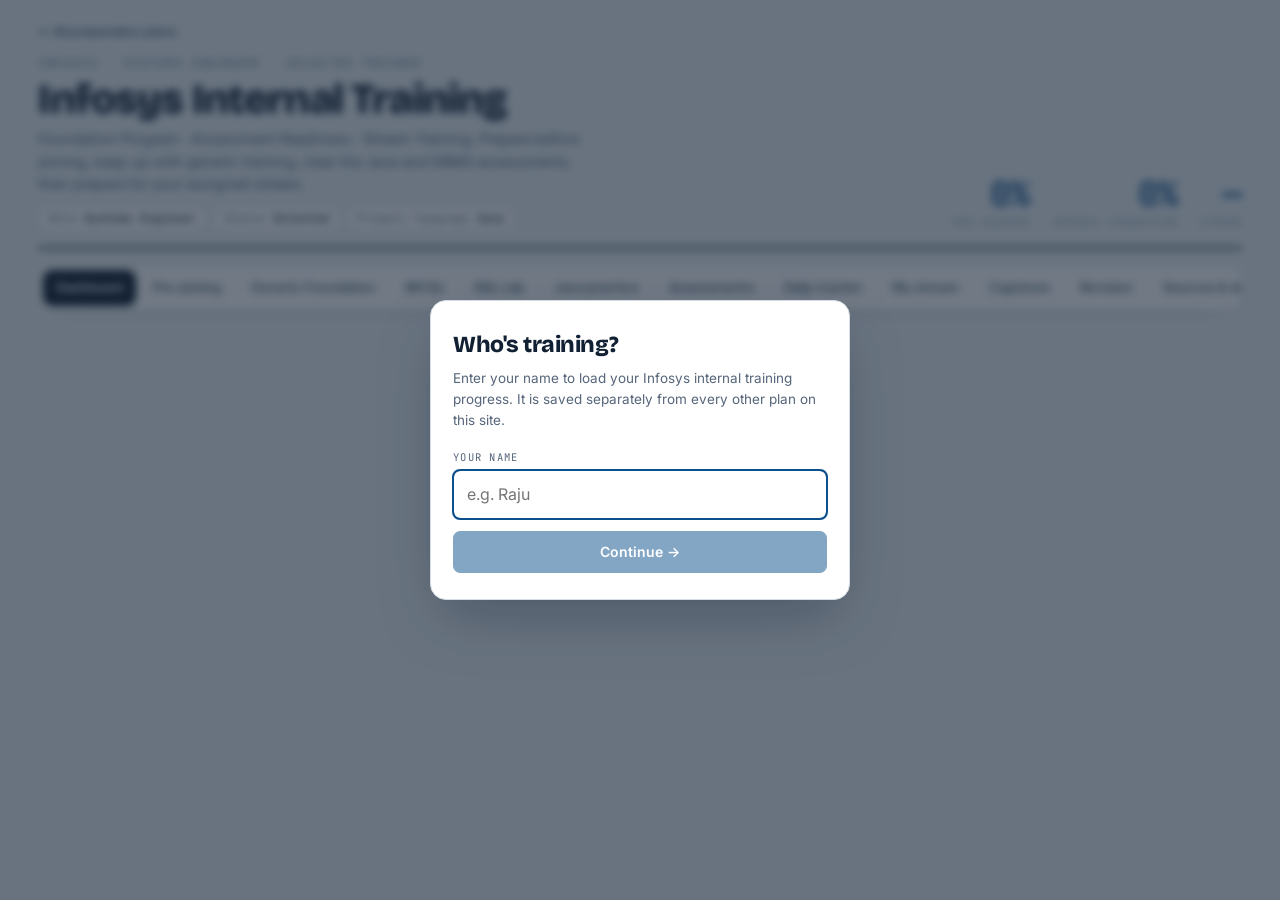
==== infosys/index.html @ f9f40d98 "feat: add Infosys Systems Engineer internal training page with study plan, MCQ, and SQL lab" ====
<!DOCTYPE html>
<html lang="en">
<head>
<meta charset="utf-8">
<meta name="viewport" content="width=device-width, initial-scale=1">
<title>Infosys Internal Training</title>
<meta name="description" content="Infosys Systems Engineer internal training tracker: pre-joining Java, OOP, DBMS and SQL preparation, Generic Foundation (FA1/FA2-style) assessments, daily assignments, stream training and capstone.">
<meta name="theme-color" content="#EEF1F5">
<link rel="icon" href="data:image/svg+xml,%3Csvg xmlns='http://www.w3.org/2000/svg' viewBox='0 0 32 32'%3E%3Crect width='32' height='32' rx='7' fill='%230B4F8C'/%3E%3Cpath d='M9 16.5l4.5 4.5L23 11' stroke='%23fff' stroke-width='3.2' fill='none' stroke-linecap='round' stroke-linejoin='round'/%3E%3C/svg%3E">
<link rel="preconnect" href="https://fonts.googleapis.com">
<link rel="preconnect" href="https://fonts.gstatic.com" crossorigin>
<link href="https://fonts.googleapis.com/css2?family=Bricolage+Grotesque:opsz,wght@12..96,700;12..96,800&family=Inter:wght@400;500;600;700&family=JetBrains+Mono:wght@400;600&display=swap" rel="stylesheet">
<style>
  :root{
    --paper:#EEF1F5;
    --surface:#FFFFFF;
    --surface-2:#F5F7FA;
    --ink:#122033;
    --ink-2:#55657A;
    --ink-3:#8794A6;
    --line:#D5DCE5;
    --accent:#0B4F8C;
    --accent-soft:#E1EBF6;
    --green:#2E7D4F;
    --green-soft:#E3F1E8;
    --amber:#A86A05;
    --amber-soft:#FBF0DC;
    --rust:#A8412A;
    --rust-soft:#F8E6E1;
    --radius:10px;
    --shadow:0 1px 0 rgba(18,32,51,.05), 0 8px 24px -20px rgba(18,32,51,.55);
    --mono:"JetBrains Mono",ui-monospace,Consolas,monospace;
  }
  *{box-sizing:border-box}
  html,body{margin:0;padding:0}
  body{background:var(--paper);color:var(--ink);font-family:"Inter",system-ui,-apple-system,"Segoe UI",sans-serif;font-size:15px;line-height:1.55;-webkit-font-smoothing:antialiased}
  a{color:var(--accent)}
  .wrap{max-width:1280px;margin:0 auto;padding:22px clamp(16px,3vw,40px) 96px}
  .hidden{display:none !important}
  .muted{color:var(--ink-2)}
  .faint{color:var(--ink-3)}
  .mono{font-family:var(--mono)}

  /* ---------- top line ---------- */
  .crumbs{display:flex;align-items:center;gap:10px;flex-wrap:wrap;margin-bottom:14px;font-size:12.5px}
  .crumbs a{color:var(--ink-2);text-decoration:none;font-weight:600}
  .crumbs a:hover{color:var(--accent)}
  .user-chip{display:flex;align-items:center;gap:8px;font-family:var(--mono);font-size:11.5px;background:var(--surface);border:1px solid var(--line);border-radius:999px;padding:4px 12px 4px 5px;color:var(--ink-2);cursor:pointer;margin-left:auto;min-height:32px}
  .user-chip:hover{border-color:var(--accent);color:var(--accent)}
  .avatar{width:22px;height:22px;border-radius:50%;background:var(--accent);color:#fff;font:700 11px "Inter",sans-serif;display:flex;align-items:center;justify-content:center;flex:none}
  .uname{max-width:140px;overflow:hidden;text-overflow:ellipsis;white-space:nowrap}

  /* ---------- header ---------- */
  header.top{display:flex;flex-wrap:wrap;gap:18px;align-items:flex-end;justify-content:space-between;padding-bottom:16px;border-bottom:2px solid var(--ink)}
  .eyebrow{font-family:var(--mono);font-size:11px;letter-spacing:.14em;text-transform:uppercase;color:var(--ink-2)}
  h1{font-family:"Bricolage Grotesque","Inter",sans-serif;font-weight:800;font-size:clamp(26px,4.6vw,42px);line-height:1.04;margin:6px 0 6px;letter-spacing:-.02em}
  .sub{color:var(--ink-2);max-width:62ch;font-size:14.5px;margin:0}
  .chips{display:flex;flex-wrap:wrap;gap:6px;margin-top:10px}
  .chip{font-family:var(--mono);font-size:11px;border:1px solid var(--line);background:var(--surface);color:var(--ink-2);border-radius:999px;padding:3px 10px}
  .chip b{color:var(--ink);font-weight:600}
  .totals{text-align:right;font-family:var(--mono)}
  .totals .big{font-size:clamp(30px,6vw,48px);font-weight:600;line-height:1;color:var(--accent)}
  .totals .cap{font-size:11px;letter-spacing:.1em;text-transform:uppercase;color:var(--ink-3);margin-top:4px}

  /* ---------- navigation ---------- */
  nav.views{display:flex;gap:4px;margin:16px 0 20px;padding:4px;background:var(--surface);border:1px solid var(--line);border-radius:12px;box-shadow:var(--shadow);overflow-x:auto;scrollbar-width:thin;-webkit-overflow-scrolling:touch}
  nav.views a{font-size:13px;font-weight:600;color:var(--ink-2);text-decoration:none;padding:7px 13px;border-radius:9px;white-space:nowrap;display:flex;align-items:center;gap:6px;min-height:36px}
  nav.views a:hover{color:var(--accent)}
  nav.views a[aria-current="page"]{background:var(--ink);color:#fff}
  nav.views a .n{font-family:var(--mono);font-size:10.5px;opacity:.7}
  nav.views a:focus-visible{outline:2px solid var(--accent);outline-offset:1px}

  .warn{background:var(--amber-soft);border:1px solid var(--amber);color:#5F3D04;border-radius:var(--radius);padding:10px 14px;font-size:13.5px;margin:0 0 16px}
  .note{background:var(--surface-2);border:1px dashed var(--line);border-radius:8px;padding:10px 12px;font-size:13px;color:var(--ink-2)}

  /* ---------- layout ---------- */
  .grid{display:grid;gap:14px;margin-bottom:16px}
  .g5{grid-template-columns:repeat(5,minmax(0,1fr))}
  .g2{grid-template-columns:repeat(2,minmax(0,1fr))}
  .g3{grid-template-columns:repeat(3,minmax(0,1fr))}
  .g4{grid-template-columns:repeat(4,minmax(0,1fr))}
  .g-side{grid-template-columns:minmax(0,340px) minmax(0,1fr);align-items:start}
  .card{background:var(--surface);border:1px solid var(--line);border-radius:var(--radius);padding:16px 18px;box-shadow:var(--shadow);min-width:0}
  .stack > * + *{margin-top:14px}
  .card h2,.h-label{font-family:var(--mono);font-size:11px;letter-spacing:.14em;text-transform:uppercase;color:var(--ink-2);margin:0 0 12px;font-weight:600}
  .card h3{font-size:13.5px;margin:16px 0 8px}
  .vhead{display:flex;flex-wrap:wrap;gap:12px;justify-content:space-between;align-items:flex-end;margin:4px 0 14px}
  .vhead h2{font-family:"Bricolage Grotesque","Inter",sans-serif;font-size:clamp(20px,3.4vw,26px);font-weight:700;margin:0;letter-spacing:-.01em}
  .vhead p{margin:4px 0 0;color:var(--ink-2);max-width:72ch;font-size:14px}

  /* stat cards */
  .stat .k{font-family:var(--mono);font-size:10.5px;letter-spacing:.12em;text-transform:uppercase;color:var(--ink-3)}
  .stat .v{font-family:var(--mono);font-size:28px;font-weight:600;line-height:1.1;margin-top:6px;color:var(--ink)}
  .stat .v.accent{color:var(--accent)}
  .stat .s{font-size:12.5px;color:var(--ink-2);margin-top:4px}

  /* bars */
  .bar{height:8px;background:var(--surface-2);border:1px solid var(--line);border-radius:999px;overflow:hidden}
  .bar > span{display:block;height:100%;background:var(--accent);transition:width .25s ease}
  .bar.green > span{background:var(--green)}
  .prow{display:grid;grid-template-columns:minmax(0,290px) minmax(0,1fr) 92px;gap:12px;align-items:center;padding:6px 0;text-decoration:none;color:inherit;border-radius:6px}
  a.prow:hover .pname{color:var(--accent)}
  .pname{font-size:13.5px;font-weight:600;overflow:hidden;text-overflow:ellipsis;white-space:nowrap}
  .pnum{font-family:var(--mono);font-size:11.5px;color:var(--ink-2);text-align:right;white-space:nowrap}

  /* badges */
  .badge{display:inline-block;font-family:var(--mono);font-size:9.5px;letter-spacing:.08em;text-transform:uppercase;font-weight:600;border:1px solid currentColor;border-radius:4px;padding:1px 6px;white-space:nowrap;vertical-align:1px;line-height:1.5}
  .p-vhigh{color:var(--rust)}
  .p-high{color:var(--amber)}
  .p-medium{color:var(--accent)}
  .p-additional{color:var(--ink-3)}
  .c-rep{color:var(--green);background:var(--green-soft);border-color:transparent}
  .c-fund{color:var(--ink-2);background:var(--surface-2);border-color:var(--line)}
  .c-add{color:var(--ink-3);background:var(--surface);border-color:var(--line);border-style:dashed}
  .c-off{color:#fff;background:var(--accent);border-color:var(--accent)}
  .legend{display:flex;flex-wrap:wrap;gap:6px 14px;align-items:center;font-size:12.5px;color:var(--ink-2);margin:0 0 14px}

  /* buttons + inputs */
  .btn{font:inherit;font-size:12.5px;font-weight:600;cursor:pointer;border:1px solid var(--line);background:var(--surface);color:var(--ink-2);padding:6px 12px;border-radius:7px;min-height:34px;display:inline-flex;align-items:center;gap:6px;text-decoration:none;touch-action:manipulation}
  .btn:hover{border-color:var(--accent);color:var(--accent)}
  .btn.primary{background:var(--accent);border-color:var(--accent);color:#fff}
  .btn.primary:hover{filter:brightness(1.08);color:#fff}
  .btn.on{background:var(--accent-soft);border-color:var(--accent);color:var(--accent)}
  .btn.danger:hover{border-color:var(--rust);color:var(--rust)}
  .btn:disabled{opacity:.5;cursor:not-allowed}
  .btn.sm{min-height:28px;padding:3px 9px;font-size:12px}
  .toolbar{display:flex;flex-wrap:wrap;gap:8px;align-items:center;margin-bottom:14px}
  .toolbar .grow{flex:1 1 220px}
  input[type=text],input[type=search],input[type=number],select,textarea{font:inherit;font-size:13.5px;color:var(--ink);background:var(--surface);border:1px solid var(--line);border-radius:7px;padding:7px 10px;min-height:34px;max-width:100%}
  input:focus,select:focus,textarea:focus{outline:2px solid var(--accent);outline-offset:-1px;border-color:var(--accent)}
  textarea{width:100%;resize:vertical;min-height:70px;line-height:1.45}
  textarea.code,.codeblock{font-family:var(--mono);font-size:12.5px;line-height:1.5}
  label.f{display:block;font-family:var(--mono);font-size:10.5px;letter-spacing:.12em;text-transform:uppercase;color:var(--ink-2);margin:0 0 5px}
  .form{display:grid;grid-template-columns:repeat(6,minmax(0,1fr));gap:10px 12px}
  .form > div{min-width:0}
  .form input,.form select{width:100%}
  .span2{grid-column:span 2}.span3{grid-column:span 3}.span6{grid-column:1 / -1}

  /* ---------- modules / syllabus ---------- */
  .mod{background:var(--surface);border:1px solid var(--line);border-radius:var(--radius);margin-bottom:12px;box-shadow:var(--shadow);overflow:hidden}
  .mhead{display:grid;grid-template-columns:30px minmax(0,1fr) auto 16px;gap:10px;align-items:center;padding:13px 16px;cursor:pointer;background:var(--surface-2);user-select:none;border:0;width:100%;font:inherit;color:inherit;text-align:left}
  .mhead:hover .mtitle{color:var(--accent)}
  .mhead:focus-visible{outline:2px solid var(--accent);outline-offset:-2px}
  .mnum{font-family:var(--mono);font-size:12px;color:var(--ink-3)}
  .mtitle{font-weight:700;font-size:15px;line-height:1.3}
  .mtitle .badge{margin-left:6px}
  .mmeta{display:flex;align-items:center;gap:10px}
  .mmeta .bar{width:110px}
  .mcount{font-family:var(--mono);font-size:11.5px;color:var(--ink-2);white-space:nowrap;min-width:64px;text-align:right}
  .chev{color:var(--ink-3);font-size:11px;transition:transform .2s}
  .mod.open .chev{transform:rotate(90deg)}
  .mod .mbody{display:none;border-top:1px solid var(--line)}
  .mod.open .mbody{display:block}
  .mblurb{padding:11px 16px;font-size:13.5px;color:var(--ink-2);border-bottom:1px dashed var(--line);display:flex;flex-wrap:wrap;gap:8px 14px;align-items:center}
  .mblurb p{margin:0;flex:1 1 380px}
  .sec{border-bottom:1px solid var(--line)}
  .shead{display:flex;flex-wrap:wrap;align-items:center;gap:8px;padding:10px 16px;background:#FAFBFD;border-bottom:1px solid var(--line)}
  .stitle{font-weight:700;font-size:13.5px;flex:1 1 auto}
  .scount{font-family:var(--mono);font-size:11px;color:var(--ink-2)}
  .items{display:grid;grid-template-columns:repeat(2,minmax(0,1fr))}
  .item{display:grid;grid-template-columns:24px minmax(0,1fr) auto;gap:10px;align-items:start;padding:9px 16px;border-bottom:1px solid #EEF1F5}
  .items .item:nth-child(odd){border-right:1px solid #EEF1F5}
  .item .it{font-size:14px;font-weight:500;line-height:1.35}
  .item .hint{font-size:12.5px;color:var(--ink-2);margin-top:2px;line-height:1.4}
  .item.done .it{color:var(--ink-3);text-decoration:line-through;text-decoration-thickness:1px}
  .item.rev{background:var(--amber-soft)}
  .item.ip .it::before{content:"";display:inline-block;width:7px;height:7px;border-radius:50%;background:var(--accent);margin-right:7px;vertical-align:2px}
  .item select{font-size:11.5px;min-height:28px;padding:2px 6px;color:var(--ink-2)}
  .items.single{grid-template-columns:1fr}
  .items.single .item{border-right:0 !important}
  mark{background:#FFE9A8;color:inherit;border-radius:2px;padding:0 1px}
  input[type=checkbox]{appearance:none;-webkit-appearance:none;width:20px;height:20px;border:1.5px solid var(--ink-3);border-radius:5px;cursor:pointer;margin:1px 0 0;position:relative;background:#fff;flex:none}
  input[type=checkbox]:hover{border-color:var(--accent)}
  input[type=checkbox]:checked{background:var(--green);border-color:var(--green)}
  input[type=checkbox]:checked::after{content:"";position:absolute;left:5.5px;top:1.5px;width:6px;height:11px;border:solid #fff;border-width:0 2px 2px 0;transform:rotate(43deg)}
  input[type=checkbox]:focus-visible{outline:2px solid var(--accent);outline-offset:2px}
  .mnotes{padding:12px 16px 16px}
  .ans{margin-top:8px}
  .linkbtn{font:inherit;font-size:12px;font-weight:600;color:var(--accent);background:none;border:0;padding:2px 0;cursor:pointer}
  .linkbtn:hover{text-decoration:underline}
  .empty{padding:18px;text-align:center;color:var(--ink-3);font-size:13.5px}

  /* ---------- lists ---------- */
  ul.plain{list-style:none;margin:0;padding:0}
  ul.plain li{padding:7px 0;border-bottom:1px solid #EEF1F5;font-size:13.5px;display:flex;gap:10px;align-items:baseline;justify-content:space-between}
  ul.plain li:last-child{border-bottom:0}
  ol.steps{margin:0;padding-left:20px;font-size:13.5px;color:var(--ink-2)}
  ol.steps li{margin:5px 0}
  ol.steps b{color:var(--ink)}

  /* ---------- tables ---------- */
  .tscroll{overflow-x:auto;-webkit-overflow-scrolling:touch;max-width:100%}
  table.t{border-collapse:collapse;width:100%;font-size:13px}
  table.t th,table.t td{padding:6px 9px;border-bottom:1px solid var(--line);text-align:left;vertical-align:top}
  table.t th{font-family:var(--mono);font-size:10.5px;letter-spacing:.08em;text-transform:uppercase;color:var(--ink-2);background:var(--surface-2);font-weight:600;white-space:nowrap}
  table.t td.n{font-family:var(--mono);text-align:right}
  table.t th.n{text-align:right}
  table.t.data td{font-family:var(--mono);font-size:12px;white-space:nowrap}
  table.t.data td.null{color:var(--ink-3);font-style:italic}
  table.t input{width:100%;min-height:30px;padding:4px 7px;font-size:13px}

  /* ---------- MCQ ---------- */
  .seg{display:flex;flex-wrap:wrap;gap:6px}
  .qcard .qmeta{display:flex;flex-wrap:wrap;gap:8px;align-items:center;justify-content:space-between;font-family:var(--mono);font-size:11px;color:var(--ink-2);letter-spacing:.04em;margin-bottom:10px}
  .qtext{font-size:16px;font-weight:600;line-height:1.45;margin:0 0 10px}
  .codeblock{background:#0F1B2B;color:#E6EDF6;border-radius:8px;padding:12px 14px;overflow-x:auto;white-space:pre;margin:0 0 12px}
  .opts{display:grid;gap:8px;margin:6px 0 12px}
  .opt{display:grid;grid-template-columns:26px minmax(0,1fr);gap:8px;align-items:start;text-align:left;font:inherit;font-size:14px;background:var(--surface);border:1.5px solid var(--line);border-radius:9px;padding:10px 12px;cursor:pointer;color:var(--ink)}
  .opt:hover:not(:disabled){border-color:var(--accent)}
  .opt .ol{font-family:var(--mono);font-size:12px;font-weight:600;color:var(--ink-3);border:1px solid var(--line);border-radius:5px;width:22px;height:22px;display:flex;align-items:center;justify-content:center}
  .opt.sel{border-color:var(--accent);background:var(--accent-soft)}
  .opt.sel .ol{background:var(--accent);color:#fff;border-color:var(--accent)}
  .opt.right{border-color:var(--green);background:var(--green-soft)}
  .opt.right .ol{background:var(--green);color:#fff;border-color:var(--green)}
  .opt.wrong{border-color:var(--rust);background:var(--rust-soft)}
  .opt.wrong .ol{background:var(--rust);color:#fff;border-color:var(--rust)}
  .opt:disabled{cursor:default}
  .verdict{border-radius:8px;padding:10px 12px;font-size:13.5px;margin-bottom:12px}
  .verdict.ok{background:var(--green-soft);border:1px solid var(--green)}
  .verdict.bad{background:var(--rust-soft);border:1px solid var(--rust)}
  .verdict b{display:block;margin-bottom:2px}
  .qactions{display:flex;flex-wrap:wrap;gap:8px;align-items:center}
  .flagbtn[aria-pressed="true"]{background:var(--amber-soft);border-color:var(--amber);color:var(--amber)}
  .palette{display:flex;flex-wrap:wrap;gap:5px;margin-bottom:12px}
  .palette button{font-family:var(--mono);font-size:11.5px;width:32px;height:30px;border:1px solid var(--line);background:var(--surface);border-radius:6px;cursor:pointer;color:var(--ink-2)}
  .palette button.answered{background:var(--accent-soft);border-color:var(--accent);color:var(--accent)}
  .palette button.cur{outline:2px solid var(--ink);outline-offset:1px}
  .palette button.r-ok{background:var(--green-soft);border-color:var(--green);color:var(--green)}
  .palette button.r-bad{background:var(--rust-soft);border-color:var(--rust);color:var(--rust)}
  .timer{font-family:var(--mono);font-size:20px;font-weight:600}
  .timer.low{color:var(--rust)}
  .acc-ok{color:var(--green)} .acc-mid{color:var(--amber)} .acc-bad{color:var(--rust)}

  /* ---------- practice rows ---------- */
  .rec{border:1px solid var(--line);border-radius:9px;margin-bottom:8px;background:var(--surface)}
  .rec-head{display:grid;grid-template-columns:minmax(0,1fr) auto;gap:8px 12px;align-items:center;padding:10px 12px}
  .rec-title{font-weight:600;font-size:14px;cursor:pointer;background:none;border:0;padding:0;font:inherit;text-align:left;color:inherit}
  .rec-title:hover{color:var(--accent)}
  .rec-sub{font-size:12px;color:var(--ink-2);margin-top:2px}
  .rec-ctl{display:flex;flex-wrap:wrap;gap:6px;align-items:center;justify-content:flex-end}
  .rec-ctl select{font-size:12px;min-height:30px;padding:3px 6px}
  .rec-body{border-top:1px dashed var(--line);padding:12px;display:grid;grid-template-columns:repeat(2,minmax(0,1fr));gap:10px 12px}
  .ex-body{grid-template-columns:minmax(0,1fr)}
  .rec-body > *{min-width:0}
  .res-box{border:1px solid var(--line);border-radius:8px;padding:10px;background:var(--surface-2);font-size:13px}
  .res-box.ok{border-color:var(--green);background:var(--green-soft)}
  .res-box.bad{border-color:var(--rust);background:var(--rust-soft)}
  .pill{font-family:var(--mono);font-size:10.5px;border-radius:999px;padding:2px 8px;border:1px solid var(--line);color:var(--ink-2);white-space:nowrap}
  .pill.ok{color:var(--green);border-color:var(--green);background:var(--green-soft)}
  .pill.bad{color:var(--rust);border-color:var(--rust);background:var(--rust-soft)}
  .pill.mid{color:var(--amber);border-color:var(--amber);background:var(--amber-soft)}
  details.tables summary{cursor:pointer;font-weight:600;font-size:13.5px}
  details.tables .tbl{margin-top:12px}
  details.tables .tbl h4{font-family:var(--mono);font-size:12px;margin:0 0 6px}

  /* ---------- login modal ---------- */
  .modal-bg{position:fixed;inset:0;background:rgba(18,32,51,.6);backdrop-filter:blur(4px);-webkit-backdrop-filter:blur(4px);z-index:100;display:flex;align-items:center;justify-content:center;padding:16px;overflow-y:auto}
  .modal{background:var(--surface);border:1px solid var(--line);border-radius:16px;padding:26px 22px;width:100%;max-width:420px;box-shadow:0 24px 60px -12px rgba(18,32,51,.35);margin:auto}
  .modal h2{font-family:"Bricolage Grotesque","Inter",sans-serif;font-weight:800;font-size:23px;margin:0 0 6px;letter-spacing:-.02em}
  .modal p{color:var(--ink-2);font-size:13.5px;margin:0 0 18px}
  .modal input[type=text]{width:100%;font-size:16px;padding:11px 13px}
  .modal .btn.primary{width:100%;justify-content:center;min-height:42px;margin-top:12px;font-size:14px}
  .plist{margin-top:18px;border-top:1px solid var(--line);padding-top:12px}
  .plist button{display:flex;width:100%;align-items:center;gap:10px;border:1px solid var(--line);background:var(--surface-2);border-radius:9px;padding:8px 10px;margin-bottom:6px;cursor:pointer;font:inherit;font-size:13.5px;text-align:left;color:var(--ink)}
  .plist button:hover{border-color:var(--accent)}

  /* ---------- v2: phases, workspace, trackers ---------- */
  .hdr-stats{display:flex;gap:22px;align-items:flex-end}
  .hdr-stats .big{font-size:clamp(22px,3.6vw,34px)}
  .hdr-stats .cap{font-size:10px}
  .phase-grid{align-items:stretch}
  .phase-card{display:flex;flex-direction:column}
  .phase-head{display:flex;justify-content:space-between;align-items:flex-start;gap:8px}
  .phase-title{font-family:"Bricolage Grotesque","Inter",sans-serif;font-size:18px;margin:2px 0 0;letter-spacing:-.01em}
  .phase-card .prow{grid-template-columns:minmax(0,1fr) 70px 52px;gap:8px;padding:5px 0}
  .callout{background:var(--amber-soft);border:1px solid var(--amber);border-radius:9px;padding:10px 13px;font-size:13.5px;color:#4A3104;margin-bottom:14px}
  .workspace{padding:12px 16px;border-bottom:1px solid var(--line);background:#FBFCFE}
  .tiles{display:grid;grid-template-columns:repeat(6,minmax(0,1fr));gap:8px}
  .tile{display:flex;flex-direction:column;gap:2px;border:1px solid var(--line);border-radius:8px;padding:8px 10px;background:var(--surface);text-decoration:none;color:inherit;min-width:0}
  .tile:hover{border-color:var(--accent)}
  .tile .k{font-family:var(--mono);font-size:9.5px;letter-spacing:.1em;text-transform:uppercase;color:var(--ink-3)}
  .tile .v{font-family:var(--mono);font-size:19px;font-weight:600}
  .tile .s{font-size:11.5px;color:var(--ink-2)}
  .ws-notes{margin-top:10px}
  .row3{display:grid;grid-template-columns:repeat(3,minmax(0,1fr));gap:8px}
  .row-auto{display:grid;grid-template-columns:repeat(auto-fit,minmax(180px,1fr));gap:10px}
  .checks{display:flex;flex-wrap:wrap;gap:8px 16px;align-items:center;font-size:13.5px}
  .checks label{display:flex;align-items:center;gap:6px;cursor:pointer}
  .week{margin-bottom:16px}
  .week-head{display:flex;flex-wrap:wrap;gap:4px 12px;align-items:baseline;justify-content:space-between;padding:8px 2px;border-bottom:2px solid var(--ink);margin-bottom:8px;font-size:13px}
  .rec.overdue{border-color:var(--rust);box-shadow:inset 3px 0 0 var(--rust)}
  .mhead.as-div{cursor:default;grid-template-columns:30px minmax(0,1fr) auto 34px}
  .chevbtn{background:none;border:0;cursor:pointer;padding:4px;color:var(--ink-3)}
  .mname{font-weight:700;font-size:14.5px;border:1px solid transparent;background:transparent;min-width:0;width:100%}
  .mname:hover{border-color:var(--line);background:var(--surface)}
  .items.boxed{border:1px solid var(--line);border-radius:8px;overflow:hidden}
  .items.single .item .rec-ctl{flex-wrap:nowrap}
  .pref-row{grid-template-columns:auto minmax(0,1fr) auto !important}
  .pref-row input,.pref-row select{min-width:0;width:100%}
  .nowrap{white-space:nowrap}
  .status{position:fixed;left:50%;bottom:18px;transform:translateX(-50%);background:var(--ink);color:#fff;font-family:var(--mono);font-size:11.5px;letter-spacing:.04em;padding:8px 16px;border-radius:999px;opacity:0;pointer-events:none;transition:opacity .25s;z-index:120;white-space:nowrap;max-width:90vw;overflow:hidden;text-overflow:ellipsis}
  .status.show{opacity:1}

  /* ---------- responsive ---------- */
  @media (max-width:1100px){ .g5{grid-template-columns:repeat(3,minmax(0,1fr))} .tiles{grid-template-columns:repeat(3,minmax(0,1fr))} .g3.phase-grid{grid-template-columns:1fr} }
  @media (max-width:900px){
    .g2,.g-side{grid-template-columns:1fr}
    .items{grid-template-columns:1fr}
    .items .item{border-right:0 !important}
    .form{grid-template-columns:repeat(2,minmax(0,1fr))}
    .span3{grid-column:1 / -1}
  }
  @media (max-width:640px){
    .wrap{padding:14px 16px 90px}
    .g5{grid-template-columns:repeat(2,minmax(0,1fr))}
    .g5 > :first-child{grid-column:1 / -1}
    .g4{grid-template-columns:repeat(2,minmax(0,1fr))}
    .g3{grid-template-columns:1fr}
    header.top{align-items:flex-start}
    .totals{text-align:left}
    .hdr-stats{gap:16px}
    .tiles{grid-template-columns:repeat(2,minmax(0,1fr))}
    .row3{grid-template-columns:1fr}
    .workspace{padding:12px}
    .mhead.as-div{grid-template-columns:24px minmax(0,1fr) 34px}
    .mhead.as-div .mmeta{grid-column:2 / 3;grid-row:2}
    .pref-row{grid-template-columns:1fr !important}
    .mhead{grid-template-columns:24px minmax(0,1fr) 14px;padding:12px}
    .mmeta{grid-column:2 / 3;grid-row:2}
    .mmeta .bar{flex:1;width:auto}
    .item{grid-template-columns:22px minmax(0,1fr) auto;padding:9px 12px;gap:8px}
    .item select{width:98px;font-size:11.5px;padding:2px 4px}
    .item.ip select{border-color:var(--accent)}
    .item.rev select{border-color:var(--amber);background:var(--amber-soft)}
    .item.done select{border-color:var(--green)}
    .shead,.mblurb,.mnotes{padding-left:12px;padding-right:12px}
    .prow{grid-template-columns:minmax(0,1fr) 84px;gap:4px 10px}
    .prow .bar{grid-column:1 / -1;grid-row:2}
    .rec-head{grid-template-columns:1fr}
    .rec-ctl{justify-content:flex-start}
    .rec-body{grid-template-columns:minmax(0,1fr)}
    .form{grid-template-columns:1fr}
    .span2{grid-column:1 / -1}
    .card{padding:14px}
    .stat .v{font-size:24px}
    .qtext{font-size:15px}
  }
  @media (prefers-reduced-motion:reduce){*{transition:none !important}}
</style>
</head>
<body>

<div class="modal-bg hidden" id="loginModal">
  <div class="modal" role="dialog" aria-modal="true" aria-labelledby="loginTitle">
    <h2 id="loginTitle">Who's training?</h2>
    <p>Enter your name to load your Infosys internal training progress. It is saved separately from every other plan on this site.</p>
    <label class="f" for="nameInput">Your name</label>
    <input type="text" id="nameInput" maxlength="40" autocomplete="off" placeholder="e.g. Raju">
    <button class="btn primary" id="startBtn" disabled>Continue →</button>
    <div class="plist hidden" id="profileList"></div>
  </div>
</div>

<div class="wrap">
  <div class="crumbs">
    <a href="/">← All preparation plans</a>
    <button class="user-chip hidden" id="userChip" title="Switch user" aria-label="Switch user"><span class="avatar" id="userAvatar">?</span><span class="uname" id="userLabel">—</span><span aria-hidden="true">⇄</span></button>
  </div>

  <header class="top">
    <div>
      <div class="eyebrow">Infosys · Systems Engineer · Selected trainee</div>
      <h1>Infosys Internal Training</h1>
      <p class="sub">Foundation Program · Assessment Readiness · Stream Training. Prepare before joining, keep up with generic training, clear the Java and DBMS assessments, then prepare for your assigned stream.</p>
      <div class="chips">
        <span class="chip">Role <b>Systems Engineer</b></span>
        <span class="chip">Status <b>Selected</b></span>
        <span class="chip">Primary language <b>Java</b></span>
      </div>
    </div>
    <div class="totals hdr-stats" id="hdrStats" aria-label="Progress by phase"></div>
  </header>

  <nav class="views" id="nav" aria-label="Internal training sections"></nav>
  <div class="warn hidden" id="storageWarn"><b>Progress can't be saved in this browser.</b> Private/incognito mode or blocked site data makes every change disappear on refresh. Open the page in a normal window, or allow site data for this address.</div>
  <main id="view" aria-live="polite"></main>
</div>
<div class="status" id="status" role="status"></div>
<datalist id="codingProblems"></datalist>
<datalist id="streamList"></datalist>
<datalist id="subjectList"></datalist>

<noscript><p style="padding:16px">This preparation portal needs JavaScript.</p></noscript>
<script src="/infosys/se-content.js"></script>
<script src="/infosys/se-mcq.js"></script>
<script src="/infosys/se-sql.js"></script>
<script src="/infosys/se-app.js"></script>
</body>
</html>
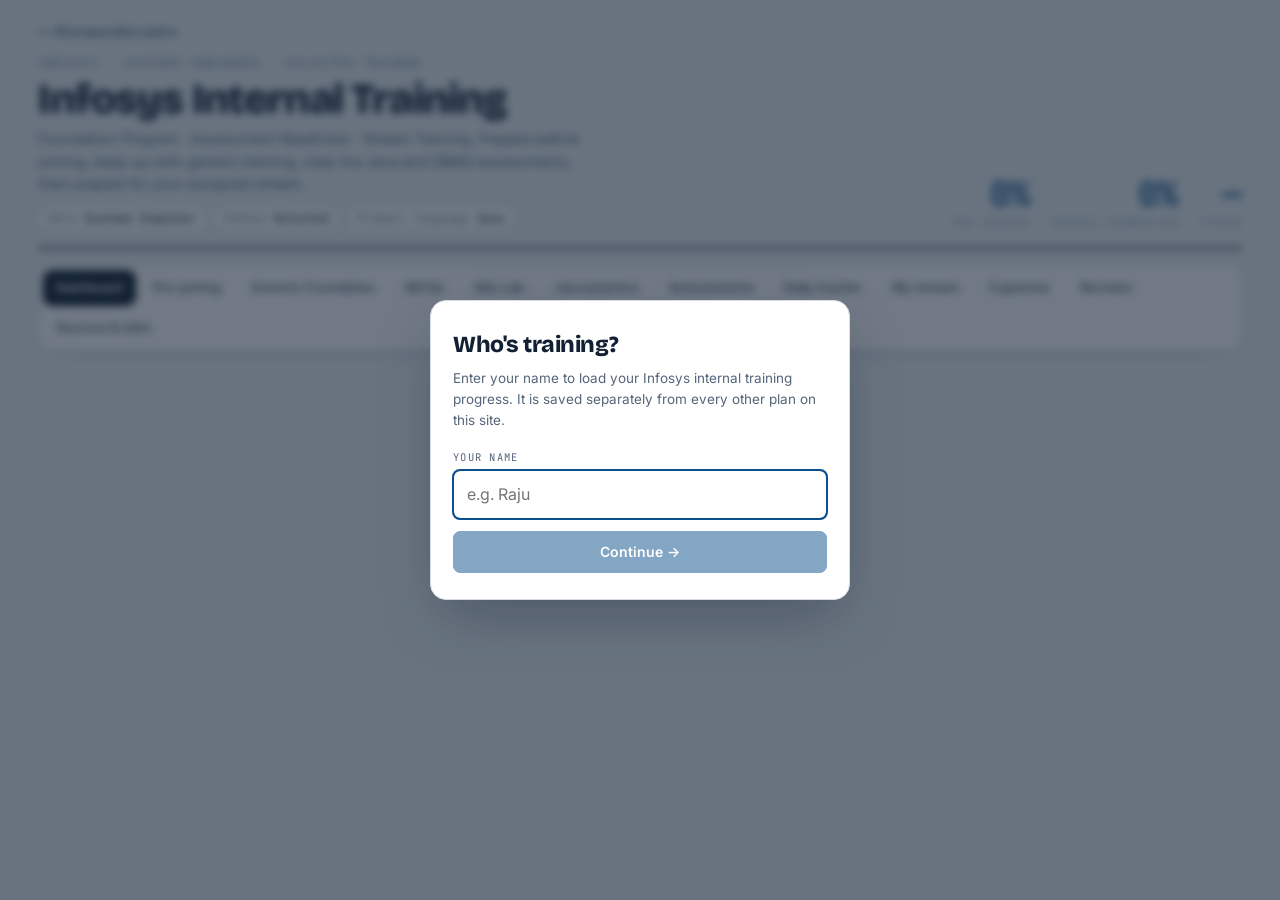
==== commit b1f5850c: "feat: add index.html and se-app.js for Infosys internal training tracker" ====
--- a/infosys/index.html
+++ b/infosys/index.html
@@ -35,7 +35,7 @@
   html,body{margin:0;padding:0}
   body{background:var(--paper);color:var(--ink);font-family:"Inter",system-ui,-apple-system,"Segoe UI",sans-serif;font-size:15px;line-height:1.55;-webkit-font-smoothing:antialiased}
   a{color:var(--accent)}
-  .wrap{max-width:1280px;margin:0 auto;padding:22px clamp(16px,3vw,40px) 96px}
+  .wrap{max-width:none;margin:0 auto;padding:22px clamp(16px,3vw,56px) 96px}
   .hidden{display:none !important}
   .muted{color:var(--ink-2)}
   .faint{color:var(--ink-3)}
@@ -63,7 +63,7 @@
   .totals .cap{font-size:11px;letter-spacing:.1em;text-transform:uppercase;color:var(--ink-3);margin-top:4px}
 
   /* ---------- navigation ---------- */
-  nav.views{display:flex;gap:4px;margin:16px 0 20px;padding:4px;background:var(--surface);border:1px solid var(--line);border-radius:12px;box-shadow:var(--shadow);overflow-x:auto;scrollbar-width:thin;-webkit-overflow-scrolling:touch}
+  nav.views{display:flex;gap:4px;margin:16px 0 20px;padding:4px;background:var(--surface);border:1px solid var(--line);border-radius:12px;box-shadow:var(--shadow);flex-wrap:wrap}
   nav.views a{font-size:13px;font-weight:600;color:var(--ink-2);text-decoration:none;padding:7px 13px;border-radius:9px;white-space:nowrap;display:flex;align-items:center;gap:6px;min-height:36px}
   nav.views a:hover{color:var(--accent)}
   nav.views a[aria-current="page"]{background:var(--ink);color:#fff}
@@ -159,7 +159,8 @@
   .scount{font-family:var(--mono);font-size:11px;color:var(--ink-2)}
   .items{display:grid;grid-template-columns:repeat(2,minmax(0,1fr))}
   .item{display:grid;grid-template-columns:24px minmax(0,1fr) auto;gap:10px;align-items:start;padding:9px 16px;border-bottom:1px solid #EEF1F5}
-  .items .item:nth-child(odd){border-right:1px solid #EEF1F5}
+  .items .item{border-right:1px solid #EEF1F5}
+  @media (min-width:1700px){ .items{grid-template-columns:repeat(3,minmax(0,1fr))} }
   .item .it{font-size:14px;font-weight:500;line-height:1.35}
   .item .hint{font-size:12.5px;color:var(--ink-2);margin-top:2px;line-height:1.4}
   .item.done .it{color:var(--ink-3);text-decoration:line-through;text-decoration-thickness:1px}
@@ -272,7 +273,7 @@
   .phase-card{display:flex;flex-direction:column}
   .phase-head{display:flex;justify-content:space-between;align-items:flex-start;gap:8px}
   .phase-title{font-family:"Bricolage Grotesque","Inter",sans-serif;font-size:18px;margin:2px 0 0;letter-spacing:-.01em}
-  .phase-card .prow{grid-template-columns:minmax(0,1fr) 70px 52px;gap:8px;padding:5px 0}
+  .phase-card .prow{grid-template-columns:minmax(0,1fr) minmax(70px,160px) 52px;gap:8px;padding:5px 0}
   .callout{background:var(--amber-soft);border:1px solid var(--amber);border-radius:9px;padding:10px 13px;font-size:13.5px;color:#4A3104;margin-bottom:14px}
   .workspace{padding:12px 16px;border-bottom:1px solid var(--line);background:#FBFCFE}
   .tiles{display:grid;grid-template-columns:repeat(6,minmax(0,1fr));gap:8px}
@@ -298,6 +299,25 @@
   .pref-row{grid-template-columns:auto minmax(0,1fr) auto !important}
   .pref-row input,.pref-row select{min-width:0;width:100%}
   .nowrap{white-space:nowrap}
+  .phase-card .pname{white-space:normal;overflow:visible}
+  .pill[data-engine]{white-space:normal;display:inline-block;line-height:1.4;max-width:100%}
+  /* ---------- start-here guide ---------- */
+  .guide{margin-bottom:16px}
+  .guide-top{display:flex;flex-wrap:wrap;gap:8px 14px;align-items:center;justify-content:space-between;margin-bottom:12px}
+  .guide-top h2{margin:0}
+  .guide-top .bar{flex:1 1 160px;max-width:320px}
+  .guide-grid{display:grid;grid-template-columns:repeat(auto-fit,minmax(260px,1fr));gap:14px}
+  .gcol h3{font-family:var(--mono);font-size:10.5px;letter-spacing:.12em;text-transform:uppercase;color:var(--ink-2);margin:0 0 8px;font-weight:600}
+  .gcol ol{list-style:none;margin:0;padding:0;display:grid;gap:8px}
+  .gstep{display:grid;grid-template-columns:26px minmax(0,1fr);gap:10px;border:1px solid var(--line);border-radius:9px;padding:10px 12px;background:var(--surface)}
+  .gstep .gnum{width:24px;height:24px;border-radius:50%;border:1.5px solid var(--ink-3);display:flex;align-items:center;justify-content:center;font-family:var(--mono);font-size:11.5px;font-weight:600;color:var(--ink-2)}
+  .gstep.done{background:var(--green-soft);border-color:#B9DCC6}
+  .gstep.done .gnum{background:var(--green);border-color:var(--green);color:#fff}
+  .gstep b{font-size:13.5px;display:block;line-height:1.3}
+  .gstep p{margin:3px 0 5px;font-size:12.5px;color:var(--ink-2);line-height:1.45}
+  .gstep a{font-size:12.5px;font-weight:600;text-decoration:none}
+  .gstep a:hover{text-decoration:underline}
+  .guide-mini{display:flex;flex-wrap:wrap;gap:8px 14px;align-items:center;margin-bottom:16px;padding:10px 14px}
   .status{position:fixed;left:50%;bottom:18px;transform:translateX(-50%);background:var(--ink);color:#fff;font-family:var(--mono);font-size:11.5px;letter-spacing:.04em;padding:8px 16px;border-radius:999px;opacity:0;pointer-events:none;transition:opacity .25s;z-index:120;white-space:nowrap;max-width:90vw;overflow:hidden;text-overflow:ellipsis}
   .status.show{opacity:1}
 
@@ -312,6 +332,9 @@
   }
   @media (max-width:640px){
     .wrap{padding:14px 16px 90px}
+    nav.views{flex-wrap:nowrap;overflow-x:auto;scrollbar-width:none;-webkit-overflow-scrolling:touch}
+    nav.views::-webkit-scrollbar{display:none}
+    .guide-grid{grid-template-columns:1fr}
     .g5{grid-template-columns:repeat(2,minmax(0,1fr))}
     .g5 > :first-child{grid-column:1 / -1}
     .g4{grid-template-columns:repeat(2,minmax(0,1fr))}
